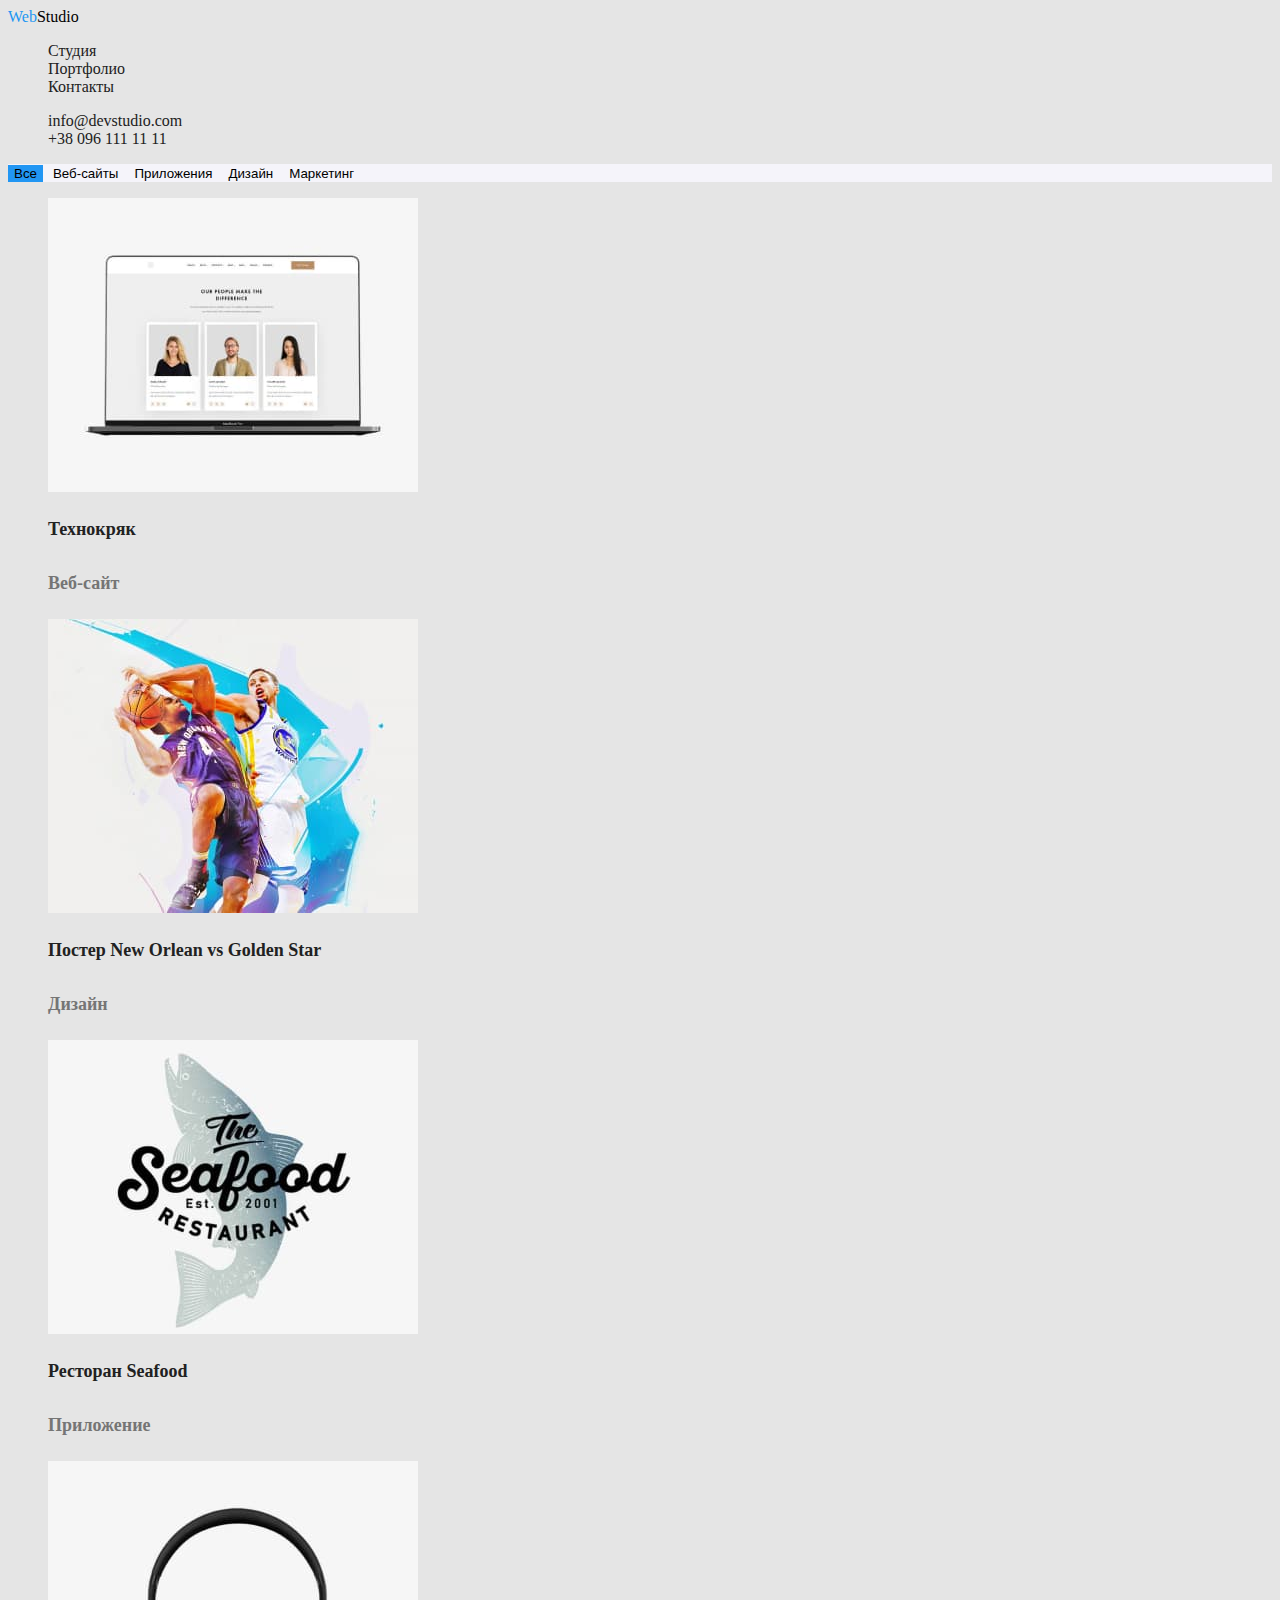
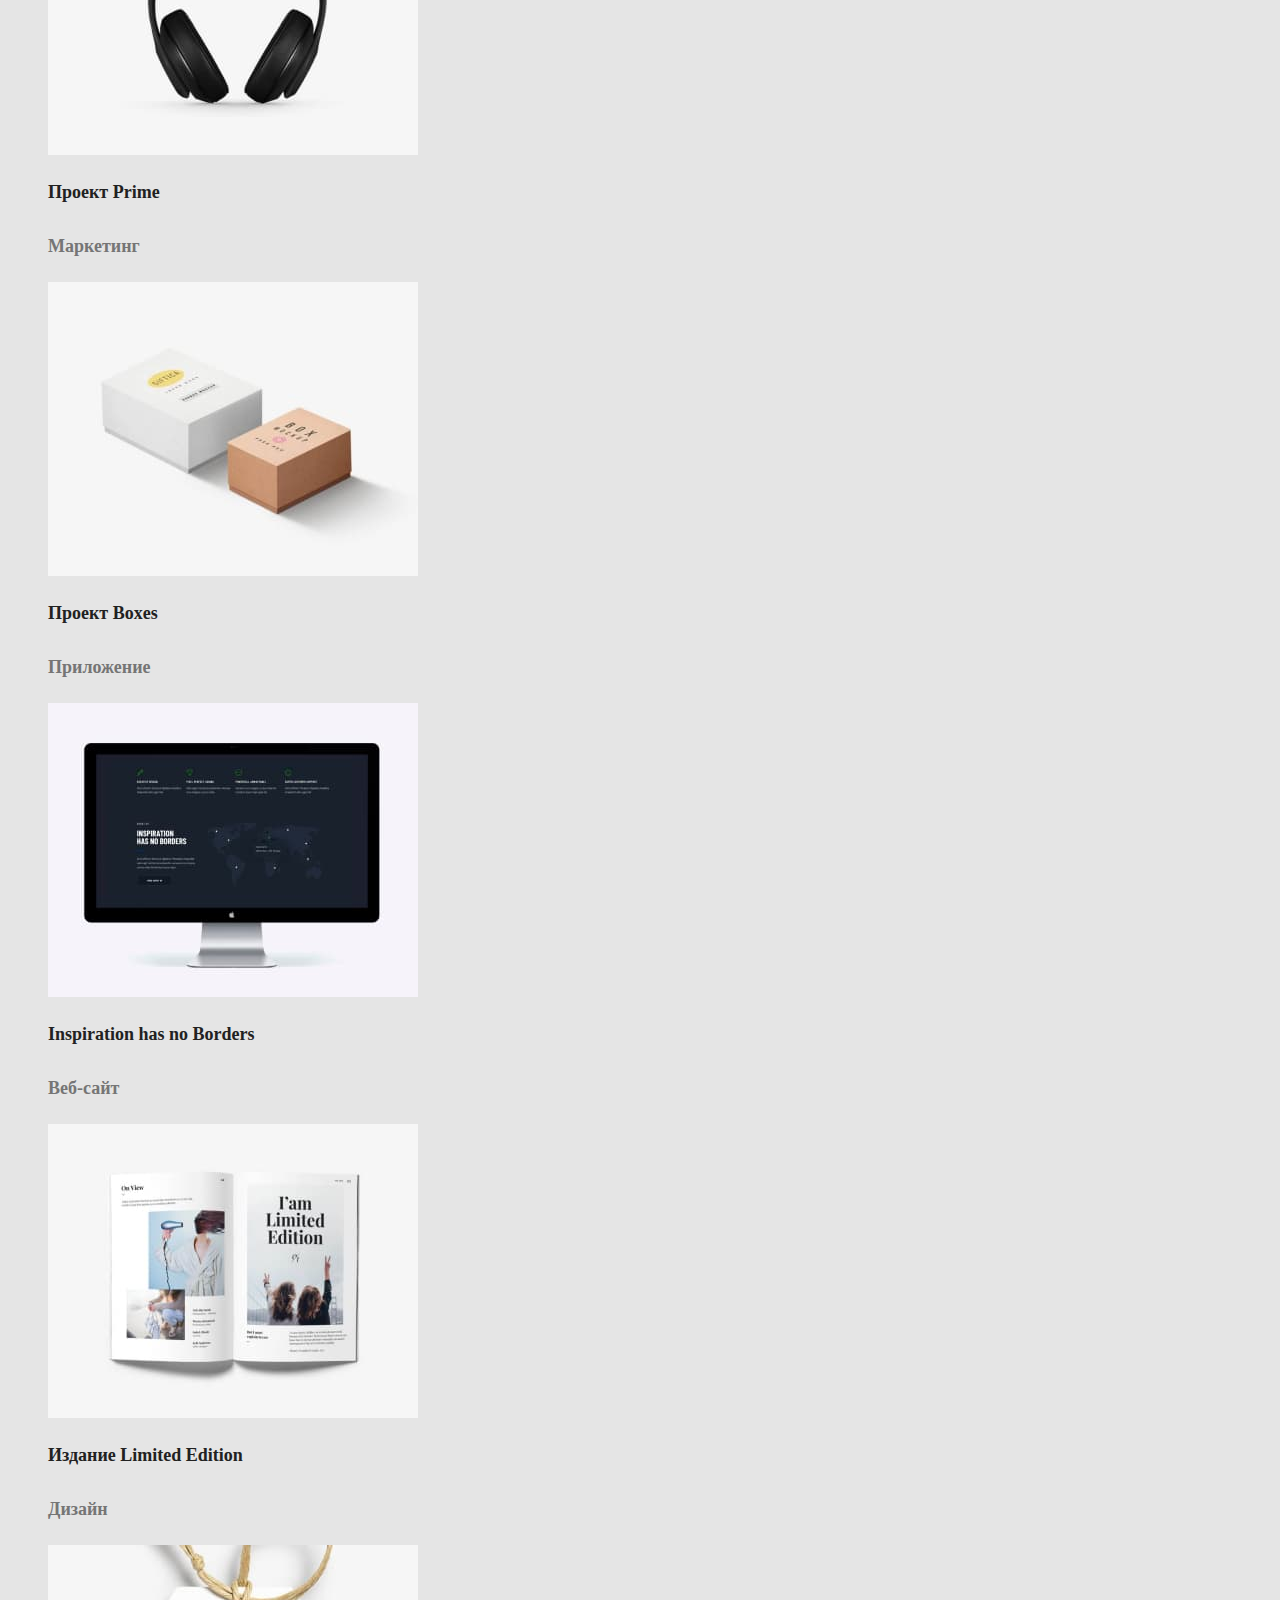
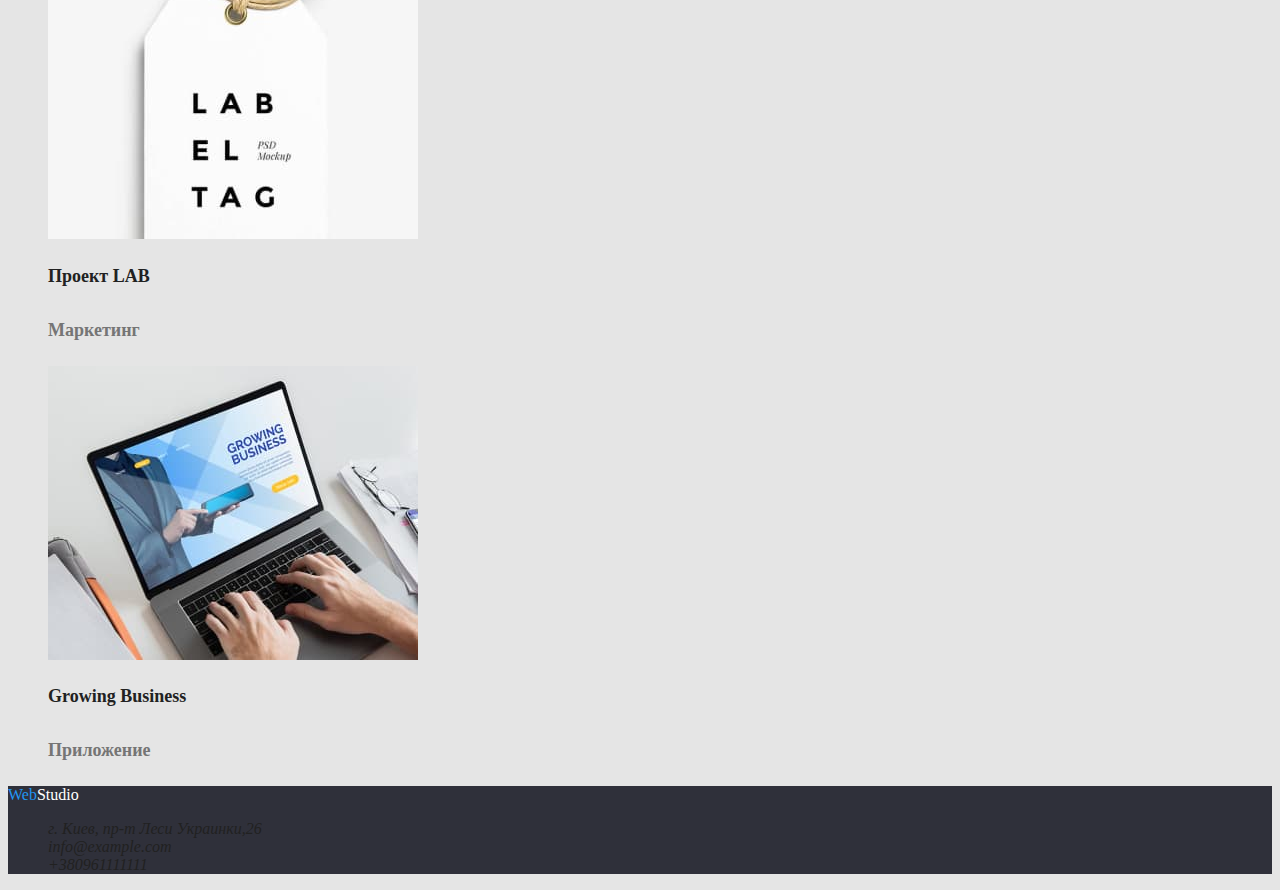
==== portfolio.html @ 809b7f87 "1" ====
<!DOCTYPE html>
<html lang="en">
  <head>
    <meta charset="UTF-8" />
    <meta http-equiv="X-UA-Compatible" content="IE=edge" />
    <meta name="viewport" content="width=device-width, initial-scale=1.0" />
    <title>WebStudio</title>
    <link rel="stylesheet" href="./css/styles.css" />
  </head>
  <body class="page">
    <header">
      <nav>
        <a href="index.html" class="logo link"><span class="web">Web</span>Studio</a>

        <ul class="site-nav list">
          <li><a href="index.html" class="header-link link">Студия</a></li>
          <li><a href="portfolio.html" class="header-link link">Портфолио</a></li>
          <li><a href="" class="header-link link">Контакты</a></li>
        </ul>
      </nav>

      <ul class="auth-nav list">
        <li><a href="mailto:info@devstudio.com" class="contact link">info@devstudio.com</a></li>
        <li><a href="tel:+380961111111" class="contact link">+38 096 111 11 11</a></li>
      </ul>
    </header>
    <main>
      <section class="button">
        <button type="button" class="button-one">Все</button>
        <button type="button" class="button">Веб-сайты</button>
        <button type="button" class="button">Приложения</button>
        <button type="button" class="button">Дизайн</button>
        <button type="button" class="button">Маркетинг</button>
      </section>
      <section>
        <ul>
          <li class="content list">
            <img src="./images/img1.jpg" alt="Технокряк" width="370" height="294" />
            <h2 class="content-title">Технокряк</h2>
            <p class="content-text">Веб-сайт</p>
          </li>
          <li class="content list">
            <img
              src="./images/img2.jpg"
              alt="Постер New Orlean vs Golden Star"
              width="370"
              height="294"
            />
            <h2 class="content-title">Постер New Orlean vs Golden Star</h2>
            <p class="content-text">Дизайн</p>
          </li>
          <li class="content list">
            <img src="./images/img3.jpg" alt="Ресторан Seafood" width="370" height="294" />
            <h2 class="content-title">Ресторан Seafood</h2>
            <p class="content-text">Приложение</p>
          </li>
          <li class="content list">
            <img src="./images/img4.jpg" alt="Проект Prime" width="370" height="294" />
            <h2 class="content-title">Проект Prime</h2>
            <p class="content-text">Маркетинг</p>
          </li>
          <li class="content list">
            <img src="./images/img5.jpg" alt="Проект Boxes" width="370" height="294" />
            <h2 class="content-title">Проект Boxes</h2>
            <p class="content-text">Приложение</p>
          </li>
          <li class="content list">
            <img
              src="./images/img6.jpg"
              alt="Inspiration has no Borders"
              width="370"
              height="294"
            />
            <h2 class="content-title">Inspiration has no Borders</h2>
            <p class="content-text">Веб-сайт</p>
          </li>
          <li class="content list">
            <img src="./images/img7.jpg" alt="Издание Limited Edition" width="370" height="294" />
            <h2 class="content-title">Издание Limited Edition</h2>
            <p class="content-text">Дизайн</p>
          </li>
          <li class="content list">
            <img src="./images/img8.jpg" alt="Проект LAB" width="370" height="294" />
            <h2 class="content-title">Проект LAB</h2>
            <p class="content-text">Маркетинг</p>
          </li>
          <li class="content list">
            <img src="./images/img9.jpg" alt="Growing Business" width="370" height="294" />
            <h2 class="content-title">Growing Business</h2>
            <p class="content-text">Приложение</p>
          </li>
        </ul>
      </section>
    </main>
    <footer class="footer-style">
      <a href="Index.html" class="footer-logo link"><span class="web">Web</span>Studio</a>
      <address>
        <ul class="footer list">
          <li>
            <a href="https://bit.ly/3pXMvUd" target="_blank" rel="noopener noreferrer"
              class="link">г. Киев, пр-т Леси Украинки,26</a
            >
          </li>
          <li><a href="mailto:info@devstudio.com" class="contact-foot link">info@example.com</a></li>
          <li><a href="tel:+380961111111" class="contact-foot link">+380961111111</a></li>
        </ul>
      </address>
    </footer>
  </body>
</html>
---- css/styles.css ----
:root {
    /* text colors */
--primary-color:#212121;
--secondary-color:#757575;
--accent-color:#2196F3;
--text-color:#FFFFFF;

/* bg-color */
--bg-cl:#2F303A;
} 

.page {
    background: #E5E5E5;
    color: var(--primary-color);

}

.link {
    text-decoration: none;
    color: currentColor;
}
.list {
    list-style: none;
}


.web {
    color: var(--accent-color);
    text-decoration: none;
}
.logo {
    color: #000;
}

.contact:hover, 
.contact:focus {
    color: var(--secondary-color)
}

.header-link {
    color: var(--primary-color);
}
.header-link:active {
    color: var(--accent-color)
}

.button:active {
    color:var(--text-color)

}
.button-one:active {
    color: var(--text-color);
}
.button-one {
    border: none;
    background-color: var(--accent-color);

}

.button {
    border: none;
    background: #F5F4FA;
}

/* section */
.content-title {

    font-family: 'Roboto';
    font-style: normal;
    font-weight: 700;
    font-size: 18px;
    line-height: 36px;
}
.content-text {
    font-family: 'Roboto';
    font-style: normal;
    font-weight: 700;
    font-size: 18px;
    line-height: 36px;
    color: var(--secondary-color);
}


.footer-style {
    background-color: var(--bg-cl);
}
.footer-logo {
    color: var(--text-color);
}

.contact-foot:hover,
.contact-foot:focus {
    color:var(--text-color)
}
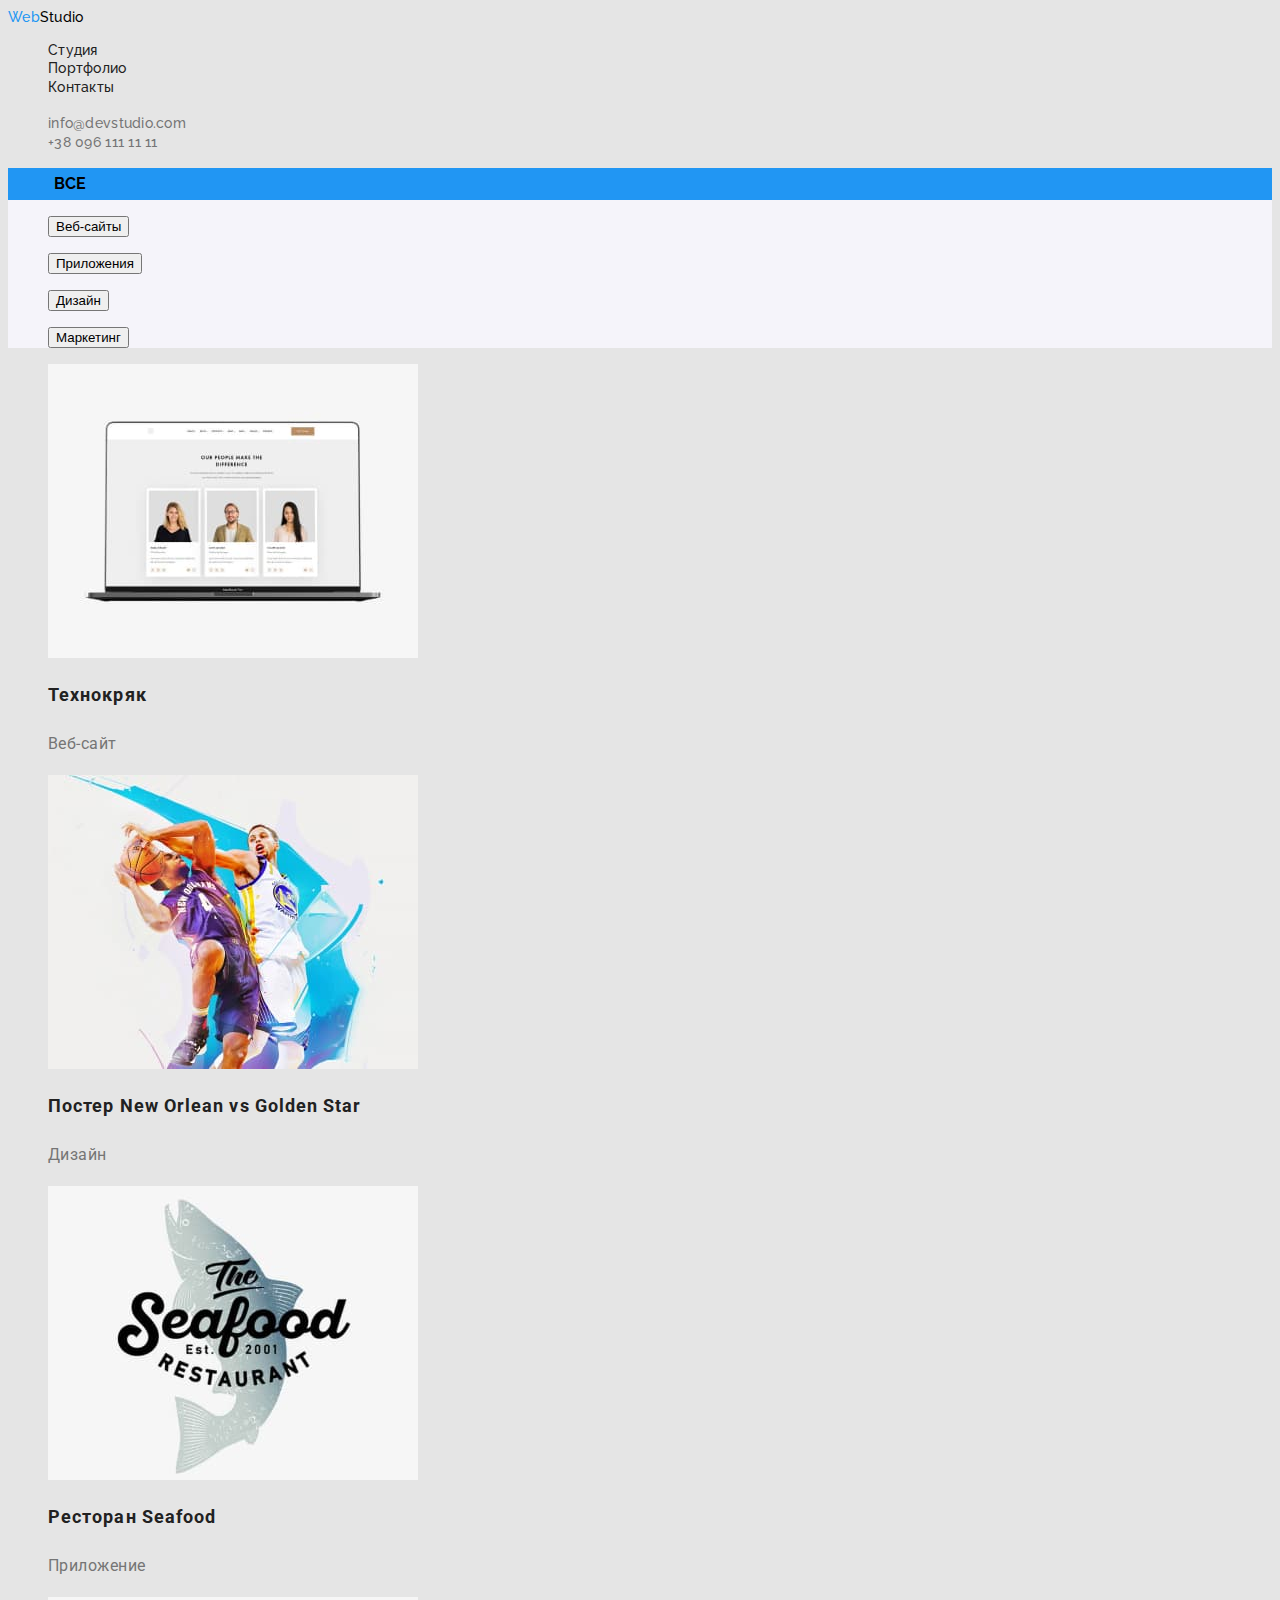
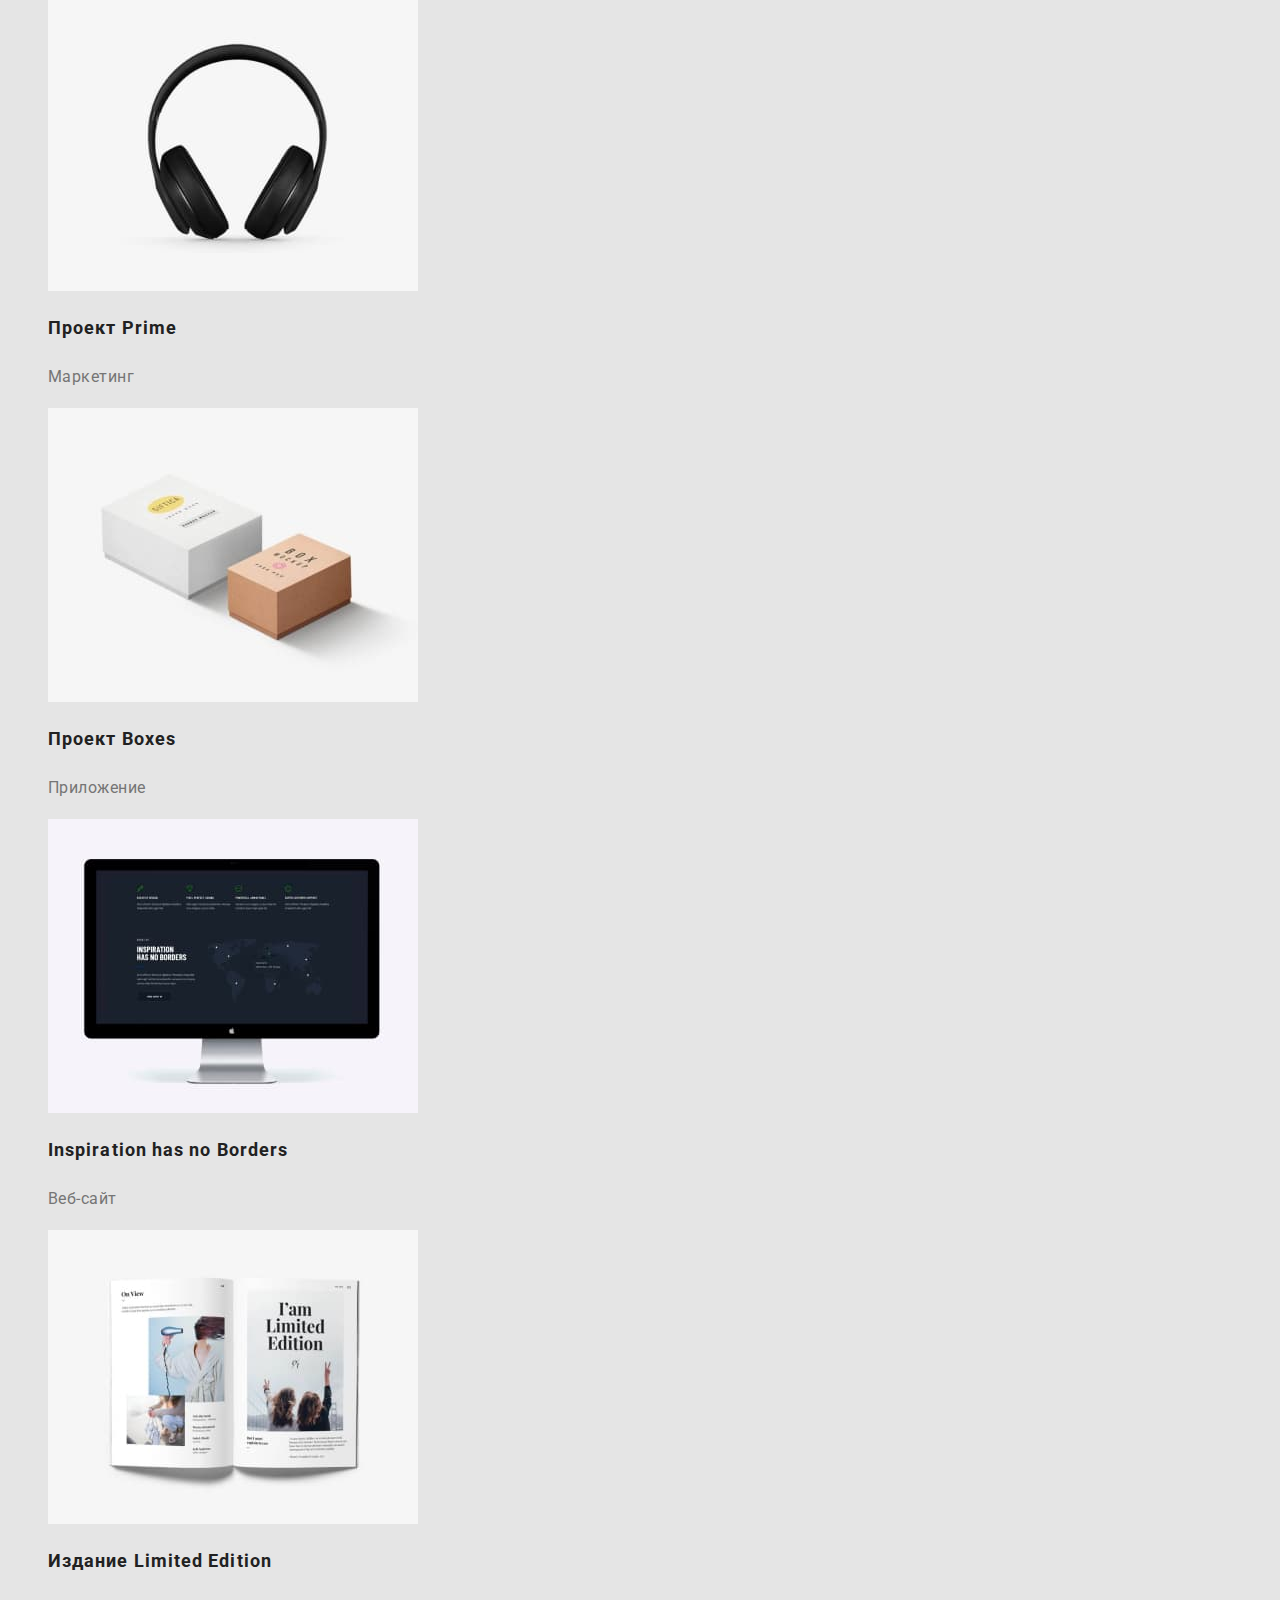
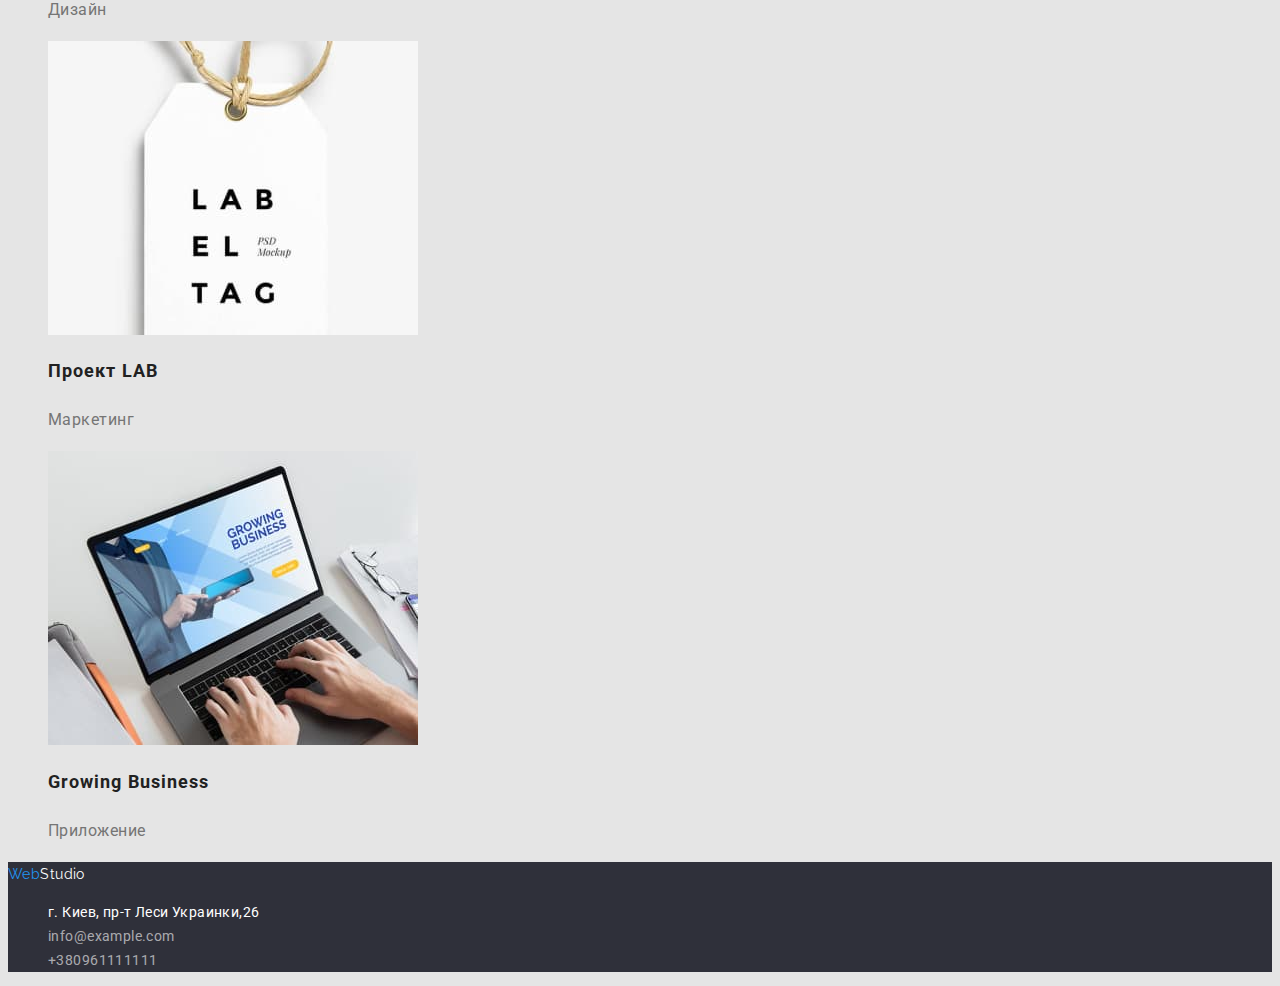
==== commit 3d20f54d: "1" ====
--- a/portfolio.html
+++ b/portfolio.html
@@ -5,16 +5,20 @@
     <meta http-equiv="X-UA-Compatible" content="IE=edge" />
     <meta name="viewport" content="width=device-width, initial-scale=1.0" />
     <title>WebStudio</title>
+    <link
+      href="https://fonts.googleapis.com/css2?family=Raleway:wght@700&family=Roboto:wght@400;500;700;900&display=swap"
+      rel="stylesheet"
+    />
     <link rel="stylesheet" href="./css/styles.css" />
   </head>
-  <body class="page">
-    <header">
-      <nav>
+  <body class="body">
+    <header>
+      <nav class="header-link">
         <a href="index.html" class="logo link"><span class="web">Web</span>Studio</a>
 
         <ul class="site-nav list">
           <li><a href="index.html" class="header-link link">Студия</a></li>
-          <li><a href="portfolio.html" class="header-link link">Портфолио</a></li>
+          <li><a href="portfolio.html" class="header-link-current link">Портфолио</a></li>
           <li><a href="" class="header-link link">Контакты</a></li>
         </ul>
       </nav>
@@ -26,11 +30,31 @@
     </header>
     <main>
       <section class="button">
-        <button type="button" class="button-one">Все</button>
-        <button type="button" class="button">Веб-сайты</button>
-        <button type="button" class="button">Приложения</button>
-        <button type="button" class="button">Дизайн</button>
-        <button type="button" class="button">Маркетинг</button>
+        <ul class="button-one list">
+          <li>
+            <button type="button" class="btn">Все</button>
+          </li>
+        </ul>
+        <ul class="button list">
+          <li>
+            <button type="button">Веб-сайты</button>
+          </li>
+        </ul>
+        <ul class="button list">
+          <li>
+            <button type="button">Приложения</button>
+          </li>
+        </ul>
+        <ul class="button list">
+          <li>
+            <button type="button">Дизайн</button>
+          </li>
+        </ul>
+        <ul class="button list">
+          <li>
+            <button type="button">Маркетинг</button>
+          </li>
+        </ul>
       </section>
       <section>
         <ul>
@@ -92,17 +116,23 @@
         </ul>
       </section>
     </main>
-    <footer class="footer-style">
+    <footer class="foot-grey-style">
       <a href="Index.html" class="footer-logo link"><span class="web">Web</span>Studio</a>
       <address>
         <ul class="footer list">
           <li>
-            <a href="https://bit.ly/3pXMvUd" target="_blank" rel="noopener noreferrer"
-              class="link">г. Киев, пр-т Леси Украинки,26</a
+            <a
+              class="footer-adress link"
+              href="https://bit.ly/3pXMvUd"
+              target="_blank"
+              rel="noopener noreferrer"
+              >г. Киев, пр-т Леси Украинки,26</a
             >
           </li>
-          <li><a href="mailto:info@devstudio.com" class="contact-foot link">info@example.com</a></li>
-          <li><a href="tel:+380961111111" class="contact-foot link">+380961111111</a></li>
+          <li>
+            <a class="contact-foot link" href="mailto:info@devstudio.com">info@example.com</a>
+          </li>
+          <li><a class="contact-foot link" href="tel:+380961111111">+380961111111</a></li>
         </ul>
       </address>
     </footer>
--- a/css/styles.css
+++ b/css/styles.css
@@ -1,17 +1,22 @@
 :root {
+    /* fonts */
+--main-font: "Raleway", sans-serif;
+--secondary-font: "Roboto", sans-serif;
+
     /* text colors */
 --primary-color:#212121;
 --secondary-color:#757575;
 --accent-color:#2196F3;
 --text-color:#FFFFFF;
 
-/* bg-color */
+    /* bg-color */
 --bg-cl:#2F303A;
 } 
 
-.page {
-    background: #E5E5E5;
-    color: var(--primary-color);
+.body {
+    font-family: var(--main-font); 
+    background:#E5E5E5;
+    color:var(--primary-color);
 
 }
 
@@ -23,6 +28,32 @@
     list-style: none;
 }
 
+.header-link {
+    font-style: normal;
+    font-weight: 500;
+    font-size: 14px;
+    line-height: calc(16 / 12);
+    letter-spacing: 0.02em;
+    color: var(--primary-color);
+
+}
+
+.header-link-current:hover,
+.header-link-current:focus,
+.contact-current:hover, 
+.contact-current:focus {
+    color: var(--accent-color);
+
+}
+
+.contact,
+.contact-current {
+    font-weight: 500;
+    font-size: 14px;
+    line-height: calc(16 / 12);
+    letter-spacing: 0.02em;
+    color: var(--secondary-color);
+}
 
 .web {
     color: var(--accent-color);
@@ -32,21 +63,79 @@
     color: #000;
 }
 
-.contact:hover, 
-.contact:focus {
-    color: var(--secondary-color)
-}
-
 .header-link {
     color: var(--primary-color);
 }
+
 .header-link:active {
-    color: var(--accent-color)
+    color: var(--accent-color);
+}
+
+/* section */
+.grey-style{
+    font-weight: 900;
+    font-size: 44px;
+    line-height: 60px;
+    text-align: center;
+    letter-spacing: 0.06em;
+    text-transform: uppercase;
+    color: var(--text-color);
+}
+
+.btn {
+    font-family: inherit;
+    font-weight: 700;
+    font-size: 16px;
+    line-height: 30px;
+    text-transform: uppercase;
+    background-color: var(--accent-color);
+    border: none;
+}
+
+.content-tl { 
+    font-weight: 700;
+    font-size: 14px;
+    line-height: 16px;
+    letter-spacing: 0.03em;
+    text-transform: uppercase;
+    color: var(--primary-color);
+}
+
+.content-tx {
+    font-family: 'Roboto';
+    font-style: normal;
+    font-weight: 400;
+    font-size: 14px;
+    line-height: 24px;
+    letter-spacing: 0.03em;
+    color: var(--secondary-color);
+
+}
+.content-tl-second {
+    font-family: 'Roboto';
+    font-style: normal;
+    font-weight: 700;
+    font-size: 36px;
+    line-height: 42px;
+    text-align: center;
+    letter-spacing: 0.03em;
+    color: var(--primary-color);
+}
+
+.btn:hover,
+.btn:focus {
+    background-color: var(--accent-color);
+    color: var(--text-color);
 }
 
 .button:active {
-    color:var(--text-color)
-
+    color:var(--text-color);
+    font-weight: 500;
+    font-size: 16px;
+    line-height: 26px;
+    text-align: center;
+    letter-spacing: 0.03em;
+    color: var(--primary-color);
 }
 .button-one:active {
     color: var(--text-color);
@@ -54,7 +143,6 @@
 .button-one {
     border: none;
     background-color: var(--accent-color);
-
 }
 
 .button {
@@ -64,31 +152,81 @@
 
 /* section */
 .content-title {
-
     font-family: 'Roboto';
     font-style: normal;
     font-weight: 700;
     font-size: 18px;
     line-height: 36px;
+    letter-spacing: 0.06em;
+    color: var(--primary-color);
 }
 .content-text {
     font-family: 'Roboto';
     font-style: normal;
-    font-weight: 700;
-    font-size: 18px;
-    line-height: 36px;
-    color: var(--secondary-color);
-}
-
-
-.footer-style {
+    font-weight: 400;
+    font-size: 16px;
+    line-height: 30px;
+    letter-spacing: 0.03em;
+    color: var(--secondary-color);
+   
+}
+.content-tl-thre {
+    font-family: 'Roboto';
+    font-style: normal;
+    font-weight: 500;
+    font-size: 16px;
+    line-height: 19px;
+    text-align: center;
+    letter-spacing: 0.03em;
+    color: var(--primary-color);
+}
+.content-tx-thre {
+    font-weight: 400;
+    font-size: 16px;
+    line-height: 19px;
+    text-align: center;
+    letter-spacing: 0.03em;
+    color: var(--secondary-color);
+}
+
+.grey-style {
     background-color: var(--bg-cl);
 }
+
+/* footer */
 .footer-logo {
     color: var(--text-color);
+}
+
+.footer-adress {
+    font-family: 'Roboto';
+    font-style: normal;
+    font-weight: 400;
+    font-size: 14px;
+    line-height: 24px;
+    letter-spacing: 0.03em;
+    color:var(--text-color);
+}
+.foot-grey-style {
+    font-style: normal;
+    background-color: var(--bg-cl);
+    font-weight: 400;
+    font-size: 14px;
+    line-height: 24px;
+    letter-spacing: 0.03em;
+    color: var(--text-color)
 }
 
 .contact-foot:hover,
 .contact-foot:focus {
-    color:var(--text-color)
-}+    color:var(--text-color);
+}
+.contact-foot {
+    font-family: 'Roboto';
+    font-style: normal;
+    font-weight: 400;
+    font-size: 14px;
+    line-height: 24px;
+    letter-spacing: 0.03em;
+    color: rgba(255, 255, 255, 0.6);
+}
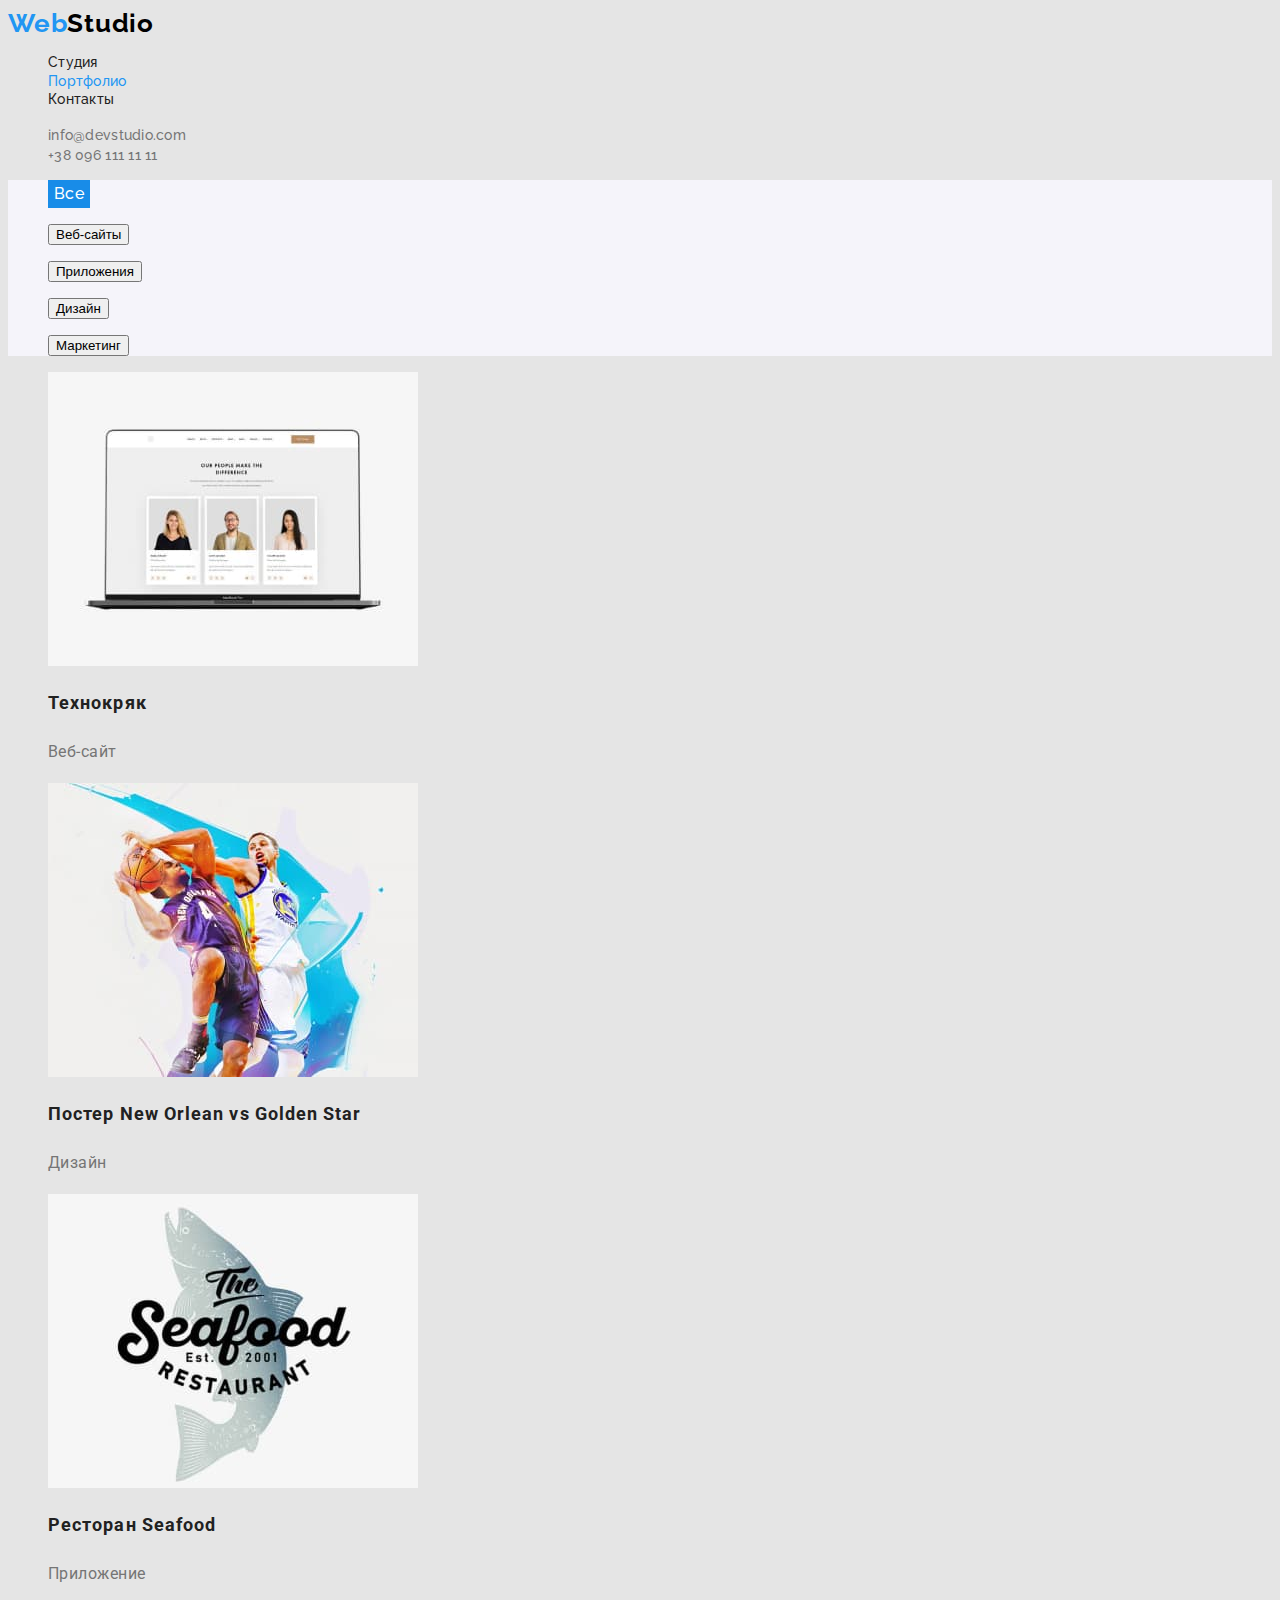
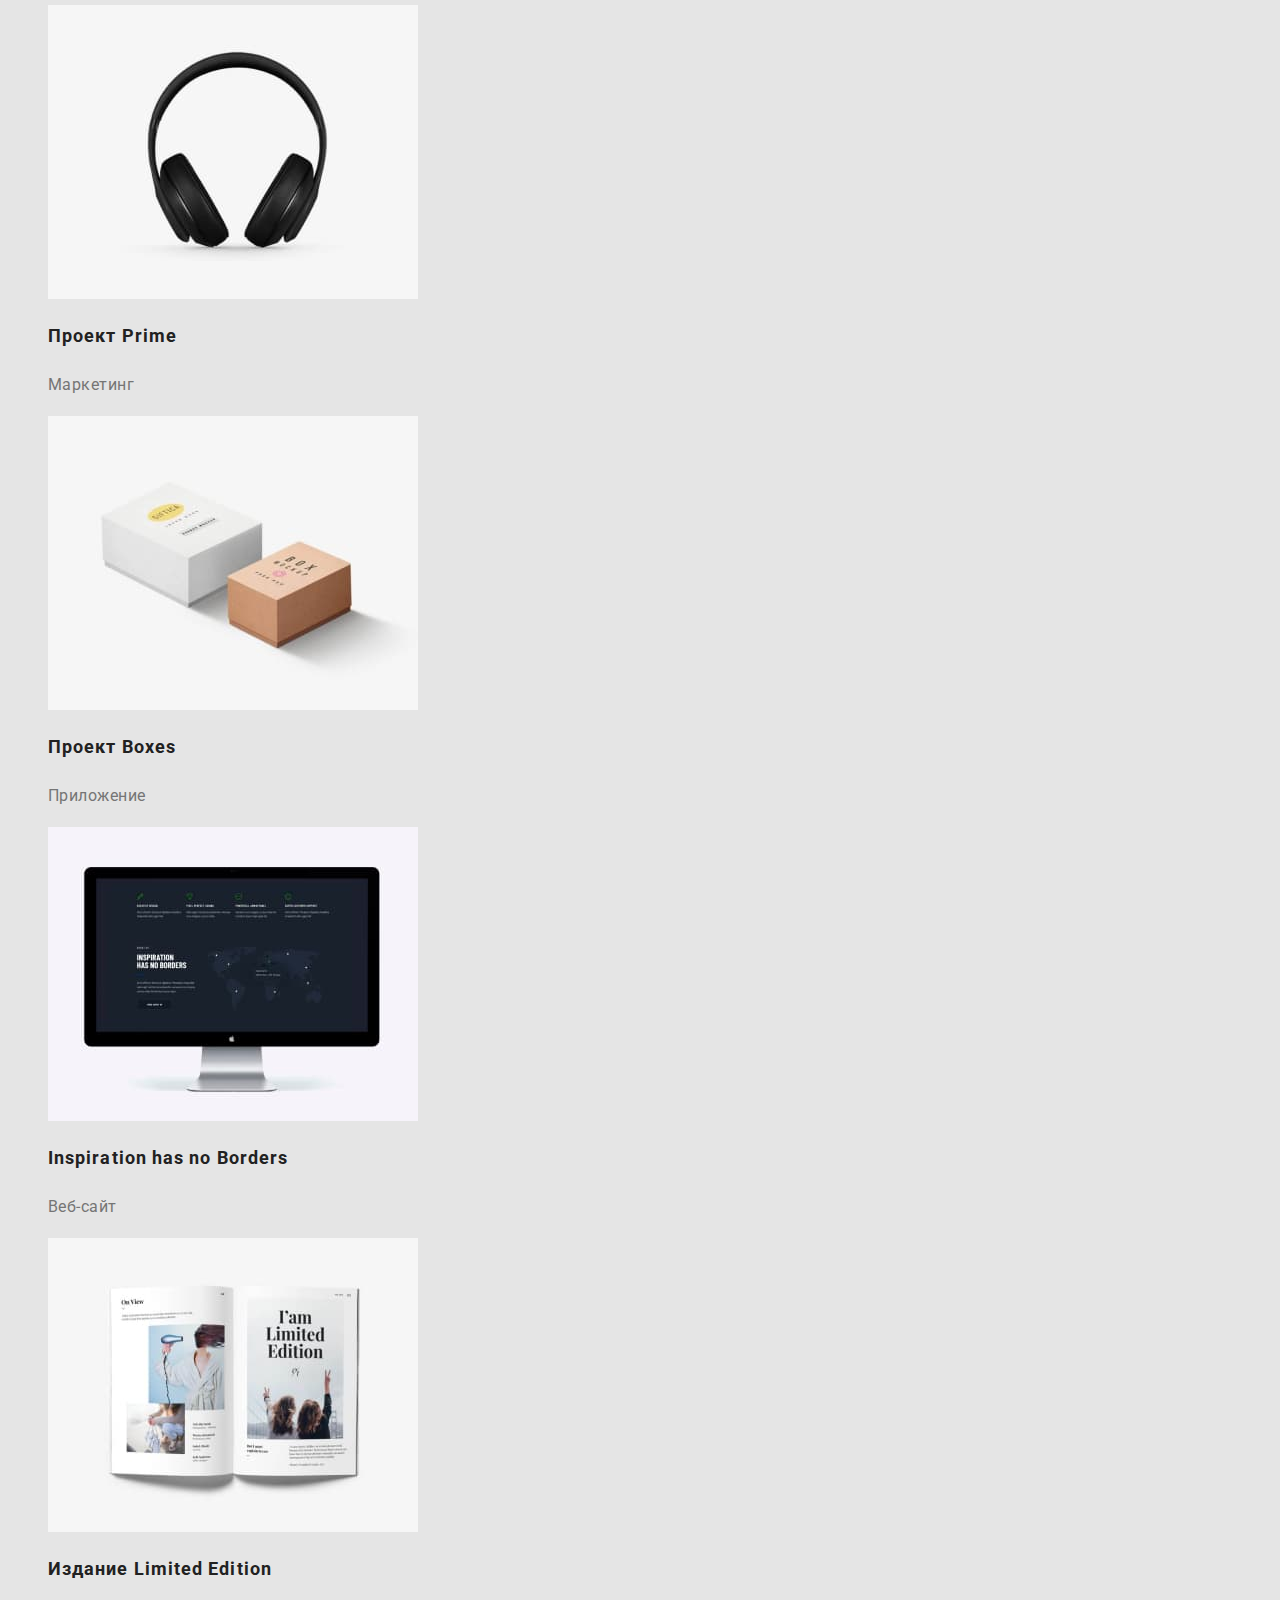
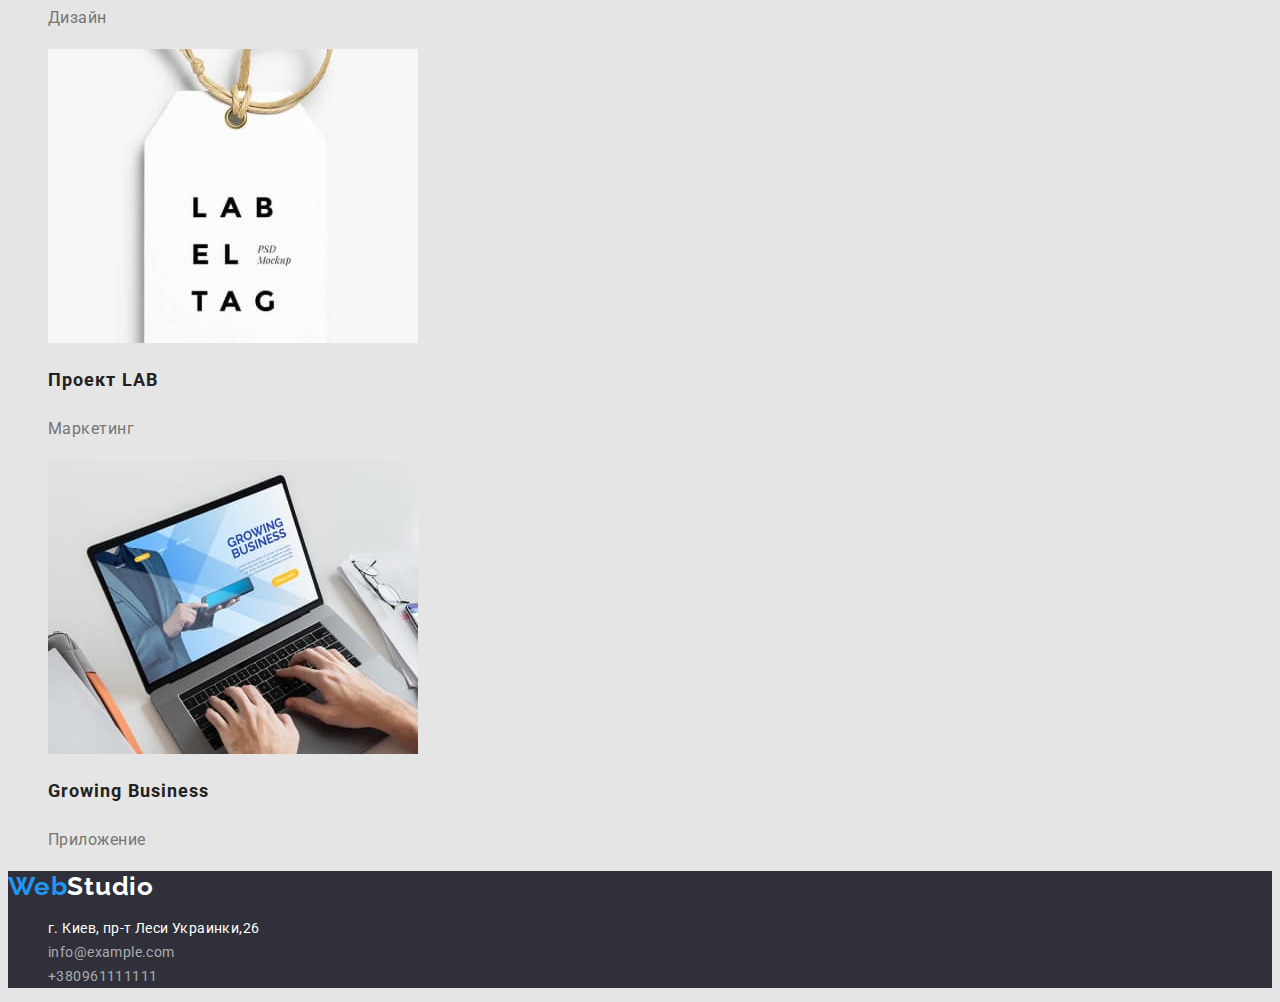
==== commit 265369d6: "+" ====
--- a/portfolio.html
+++ b/portfolio.html
@@ -32,7 +32,7 @@
       <section class="button">
         <ul class="button-one list">
           <li>
-            <button type="button" class="btn">Все</button>
+            <button type="button" class="btn-small">Все</button>
           </li>
         </ul>
         <ul class="button list">
@@ -59,59 +59,77 @@
       <section>
         <ul>
           <li class="content list">
-            <img src="./images/img1.jpg" alt="Технокряк" width="370" height="294" />
-            <h2 class="content-title">Технокряк</h2>
-            <p class="content-text">Веб-сайт</p>
+            <a href class="link">
+              <img src="./images/img1.jpg" alt="Технокряк" width="370" height="294" />
+              <h2 class="content-title">Технокряк</h2>
+              <p class="content-text">Веб-сайт</p>
+            </a>
           </li>
           <li class="content list">
-            <img
-              src="./images/img2.jpg"
-              alt="Постер New Orlean vs Golden Star"
-              width="370"
-              height="294"
-            />
-            <h2 class="content-title">Постер New Orlean vs Golden Star</h2>
-            <p class="content-text">Дизайн</p>
+            <a href class="link">
+              <img
+                src="./images/img2.jpg"
+                alt="Постер New Orlean vs Golden Star"
+                width="370"
+                height="294"
+              />
+              <h2 class="content-title">Постер New Orlean vs Golden Star</h2>
+              <p class="content-text">Дизайн</p>
+            </a>
           </li>
           <li class="content list">
-            <img src="./images/img3.jpg" alt="Ресторан Seafood" width="370" height="294" />
-            <h2 class="content-title">Ресторан Seafood</h2>
-            <p class="content-text">Приложение</p>
+            <a href class="link">
+              <img src="./images/img3.jpg" alt="Ресторан Seafood" width="370" height="294" />
+              <h2 class="content-title">Ресторан Seafood</h2>
+              <p class="content-text">Приложение</p>
+            </a>
           </li>
           <li class="content list">
-            <img src="./images/img4.jpg" alt="Проект Prime" width="370" height="294" />
-            <h2 class="content-title">Проект Prime</h2>
-            <p class="content-text">Маркетинг</p>
+            <a href class="link" href class="link">
+              <img src="./images/img4.jpg" alt="Проект Prime" width="370" height="294" />
+              <h2 class="content-title">Проект Prime</h2>
+              <p class="content-text">Маркетинг</p>
+            </a>
           </li>
           <li class="content list">
-            <img src="./images/img5.jpg" alt="Проект Boxes" width="370" height="294" />
-            <h2 class="content-title">Проект Boxes</h2>
-            <p class="content-text">Приложение</p>
+            <a href class="link">
+              <img src="./images/img5.jpg" alt="Проект Boxes" width="370" height="294" />
+              <h2 class="content-title">Проект Boxes</h2>
+              <p class="content-text">Приложение</p>
+            </a>
           </li>
           <li class="content list">
-            <img
-              src="./images/img6.jpg"
-              alt="Inspiration has no Borders"
-              width="370"
-              height="294"
-            />
-            <h2 class="content-title">Inspiration has no Borders</h2>
-            <p class="content-text">Веб-сайт</p>
+            <a href class="link">
+              <img
+                src="./images/img6.jpg"
+                alt="Inspiration has no Borders"
+                width="370"
+                height="294"
+              />
+              <h2 class="content-title">Inspiration has no Borders</h2>
+              <p class="content-text">Веб-сайт</p>
+            </a>
           </li>
           <li class="content list">
-            <img src="./images/img7.jpg" alt="Издание Limited Edition" width="370" height="294" />
-            <h2 class="content-title">Издание Limited Edition</h2>
-            <p class="content-text">Дизайн</p>
+            <a href class="link">
+              <img src="./images/img7.jpg" alt="Издание Limited Edition" width="370" height="294" />
+              <h2 class="content-title">Издание Limited Edition</h2>
+              <p class="content-text">Дизайн</p>
+            </a>
           </li>
           <li class="content list">
-            <img src="./images/img8.jpg" alt="Проект LAB" width="370" height="294" />
-            <h2 class="content-title">Проект LAB</h2>
-            <p class="content-text">Маркетинг</p>
+            <a href class="link">
+              <img src="./images/img8.jpg" alt="Проект LAB" width="370" height="294" />
+              <h2 class="content-title">Проект LAB</h2>
+              <p class="content-text">Маркетинг</p>
+            </a>
           </li>
           <li class="content list">
-            <img src="./images/img9.jpg" alt="Growing Business" width="370" height="294" />
-            <h2 class="content-title">Growing Business</h2>
-            <p class="content-text">Приложение</p>
+            <a href class="link">
+              <img src="./images/img9.jpg" alt="Growing Business" width="370" height="294" />
+              <h2 class="content-title">Growing Business</h2>
+              <p class="content-text">Приложение</p>
+            </a>
           </li>
         </ul>
       </section>
--- a/css/styles.css
+++ b/css/styles.css
@@ -1,232 +1,270 @@
 :root {
-    /* fonts */
---main-font: "Raleway", sans-serif;
---secondary-font: "Roboto", sans-serif;
-
-    /* text colors */
---primary-color:#212121;
---secondary-color:#757575;
---accent-color:#2196F3;
---text-color:#FFFFFF;
-
-    /* bg-color */
---bg-cl:#2F303A;
-} 
+  /* fonts */
+  --main-font: 'Raleway', sans-serif;
+  --secondary-font: 'Roboto', sans-serif;
+
+  /* text colors */
+  --primary-color: #212121;
+  --secondary-color: #757575;
+  --accent-color: #2196f3;
+  --text-color: #ffffff;
+
+  /* bg-color */
+  --bg-cl: #2f303a;
+}
 
 .body {
-    font-family: var(--main-font); 
-    background:#E5E5E5;
-    color:var(--primary-color);
-
+  font-family: var(--main-font);
+  background: #e5e5e5;
+  color: var(--primary-color);
 }
 
 .link {
-    text-decoration: none;
-    color: currentColor;
+  text-decoration: none;
+  color: currentColor;
 }
 .list {
-    list-style: none;
+  list-style: none;
 }
 
 .header-link {
-    font-style: normal;
-    font-weight: 500;
-    font-size: 14px;
-    line-height: calc(16 / 12);
-    letter-spacing: 0.02em;
-    color: var(--primary-color);
-
+  font-style: normal;
+  font-weight: 500;
+  font-size: 14px;
+  line-height: calc(16 / 12);
+  letter-spacing: 0.02em;
+  color: var(--primary-color);
 }
 
 .header-link-current:hover,
 .header-link-current:focus,
-.contact-current:hover, 
-.contact-current:focus {
-    color: var(--accent-color);
-
+.header-link:hover,
+.header-link:focus,
+.contact-current:hover,
+.contact-current:focus,
+.contact:hover,
+.contact:focus {
+  color: var(--accent-color);
+}
+
+.header-link-current,
+.header-link-current {
+  font-style: normal;
+  font-weight: 500;
+  font-size: 14px;
+  line-height: 16px;
+  letter-spacing: 0.02em;
+  color: var(--accent-color);
 }
 
 .contact,
 .contact-current {
-    font-weight: 500;
-    font-size: 14px;
-    line-height: calc(16 / 12);
-    letter-spacing: 0.02em;
-    color: var(--secondary-color);
+  font-weight: 500;
+  font-size: 14px;
+  line-height: calc(16 / 12);
+  letter-spacing: 0.02em;
+  color: var(--secondary-color);
 }
 
 .web {
-    color: var(--accent-color);
-    text-decoration: none;
+  color: var(--accent-color);
+  text-decoration: none;
 }
 .logo {
-    color: #000;
+  color: #000;
+  font-family: 'Raleway';
+  font-style: normal;
+  font-weight: 700;
+  font-size: 26px;
+  line-height: 31px;
+  letter-spacing: 0.03em;
 }
 
 .header-link {
-    color: var(--primary-color);
+  color: var(--primary-color);
 }
 
 .header-link:active {
-    color: var(--accent-color);
+  color: var(--accent-color);
 }
 
 /* section */
-.grey-style{
-    font-weight: 900;
-    font-size: 44px;
-    line-height: 60px;
-    text-align: center;
-    letter-spacing: 0.06em;
-    text-transform: uppercase;
-    color: var(--text-color);
-}
-
-.btn {
-    font-family: inherit;
-    font-weight: 700;
-    font-size: 16px;
-    line-height: 30px;
-    text-transform: uppercase;
-    background-color: var(--accent-color);
-    border: none;
-}
-
-.content-tl { 
-    font-weight: 700;
-    font-size: 14px;
-    line-height: 16px;
-    letter-spacing: 0.03em;
-    text-transform: uppercase;
-    color: var(--primary-color);
-}
-
-.content-tx {
-    font-family: 'Roboto';
-    font-style: normal;
-    font-weight: 400;
-    font-size: 14px;
-    line-height: 24px;
-    letter-spacing: 0.03em;
-    color: var(--secondary-color);
-
-}
-.content-tl-second {
-    font-family: 'Roboto';
-    font-style: normal;
-    font-weight: 700;
-    font-size: 36px;
-    line-height: 42px;
-    text-align: center;
-    letter-spacing: 0.03em;
-    color: var(--primary-color);
-}
-
+.grey-style {
+  font-weight: 900;
+  font-size: 44px;
+  line-height: 60px;
+  text-align: center;
+  letter-spacing: 0.06em;
+  text-transform: uppercase;
+  color: var(--text-color);
+}
 .btn:hover,
 .btn:focus {
-    background-color: var(--accent-color);
-    color: var(--text-color);
+  background-color: var(--accent-color);
+  color: var(--text-color);
+}
+.btn:active {
+  background-color: #188ce8;
+}
+.btn {
+  font-family: inherit;
+  font-style: normal;
+  font-weight: 700;
+  font-size: 16px;
+  line-height: 30px;
+  background-color: #188ce8;
+  color: var(--text-color);
+  border: none;
+}
+
+.content-tl {
+  font-weight: 700;
+  font-size: 14px;
+  line-height: 16px;
+  letter-spacing: 0.03em;
+  text-transform: uppercase;
+  color: var(--primary-color);
+}
+
+.content-tx {
+  font-family: 'Roboto';
+  font-style: normal;
+  font-weight: 400;
+  font-size: 14px;
+  line-height: 24px;
+  letter-spacing: 0.03em;
+  color: var(--secondary-color);
+}
+.content-tl-second {
+  font-family: 'Roboto';
+  font-style: normal;
+  font-weight: 700;
+  font-size: 36px;
+  line-height: 42px;
+  text-align: center;
+  letter-spacing: 0.03em;
+  color: var(--primary-color);
 }
 
 .button:active {
-    color:var(--text-color);
-    font-weight: 500;
-    font-size: 16px;
-    line-height: 26px;
-    text-align: center;
-    letter-spacing: 0.03em;
-    color: var(--primary-color);
+  color: var(--text-color);
+  font-weight: 500;
+  font-size: 16px;
+  line-height: 26px;
+  text-align: center;
+  letter-spacing: 0.03em;
 }
 .button-one:active {
-    color: var(--text-color);
-}
-.button-one {
-    border: none;
-    background-color: var(--accent-color);
+  color: var(--text-color);
 }
 
 .button {
-    border: none;
-    background: #F5F4FA;
+  border: none;
+  background: #f5f4fa;
 }
 
 /* section */
+.btn-small:hover,
+.btn-small:focus {
+  background-color: var(--accent-color);
+  color: var(--text-color);
+}
+.btn-small {
+  font-family: inherit;
+  font-style: normal;
+  font-weight: 500;
+  font-size: 16px;
+  line-height: 26px;
+  background-color: #188ce8;
+  color: var(--text-color);
+  border: none;
+  text-align: center;
+  letter-spacing: 0.03em;
+
+  color: #ffffff;
+}
+
 .content-title {
-    font-family: 'Roboto';
-    font-style: normal;
-    font-weight: 700;
-    font-size: 18px;
-    line-height: 36px;
-    letter-spacing: 0.06em;
-    color: var(--primary-color);
+  font-family: 'Roboto';
+  font-style: normal;
+  font-weight: 700;
+  font-size: 18px;
+  line-height: 36px;
+  letter-spacing: 0.06em;
+  color: var(--primary-color);
 }
 .content-text {
-    font-family: 'Roboto';
-    font-style: normal;
-    font-weight: 400;
-    font-size: 16px;
-    line-height: 30px;
-    letter-spacing: 0.03em;
-    color: var(--secondary-color);
-   
+  font-family: 'Roboto';
+  font-style: normal;
+  font-weight: 400;
+  font-size: 16px;
+  line-height: 30px;
+  letter-spacing: 0.03em;
+  color: var(--secondary-color);
 }
 .content-tl-thre {
-    font-family: 'Roboto';
-    font-style: normal;
-    font-weight: 500;
-    font-size: 16px;
-    line-height: 19px;
-    text-align: center;
-    letter-spacing: 0.03em;
-    color: var(--primary-color);
+  font-family: 'Roboto';
+  font-style: normal;
+  font-weight: 500;
+  font-size: 16px;
+  line-height: 19px;
+  text-align: center;
+  letter-spacing: 0.03em;
+  color: var(--primary-color);
 }
 .content-tx-thre {
-    font-weight: 400;
-    font-size: 16px;
-    line-height: 19px;
-    text-align: center;
-    letter-spacing: 0.03em;
-    color: var(--secondary-color);
+  font-weight: 400;
+  font-size: 16px;
+  line-height: 19px;
+  text-align: center;
+  letter-spacing: 0.03em;
+  color: var(--secondary-color);
 }
 
 .grey-style {
-    background-color: var(--bg-cl);
+  background-color: var(--bg-cl);
 }
 
 /* footer */
 .footer-logo {
-    color: var(--text-color);
+  color: var(--text-color);
+  font-family: 'Raleway';
+  font-style: normal;
+  font-weight: 700;
+  font-size: 26px;
+  line-height: 31px;
+  letter-spacing: 0.03em;
 }
 
 .footer-adress {
-    font-family: 'Roboto';
-    font-style: normal;
-    font-weight: 400;
-    font-size: 14px;
-    line-height: 24px;
-    letter-spacing: 0.03em;
-    color:var(--text-color);
+  font-family: 'Roboto';
+  font-style: normal;
+  font-weight: 400;
+  font-size: 14px;
+  line-height: 24px;
+  letter-spacing: 0.03em;
+  color: var(--text-color);
 }
 .foot-grey-style {
-    font-style: normal;
-    background-color: var(--bg-cl);
-    font-weight: 400;
-    font-size: 14px;
-    line-height: 24px;
-    letter-spacing: 0.03em;
-    color: var(--text-color)
+  font-style: normal;
+  background-color: var(--bg-cl);
+  font-weight: 400;
+  font-size: 14px;
+  line-height: 24px;
+  letter-spacing: 0.03em;
+  color: var(--text-color);
 }
 
 .contact-foot:hover,
 .contact-foot:focus {
-    color:var(--text-color);
+  color: var(--text-color);
 }
 .contact-foot {
-    font-family: 'Roboto';
-    font-style: normal;
-    font-weight: 400;
-    font-size: 14px;
-    line-height: 24px;
-    letter-spacing: 0.03em;
-    color: rgba(255, 255, 255, 0.6);
-}
+  font-family: 'Roboto';
+  font-style: normal;
+  font-weight: 400;
+  font-size: 14px;
+  line-height: 24px;
+  letter-spacing: 0.03em;
+  color: rgba(255, 255, 255, 0.6);
+}
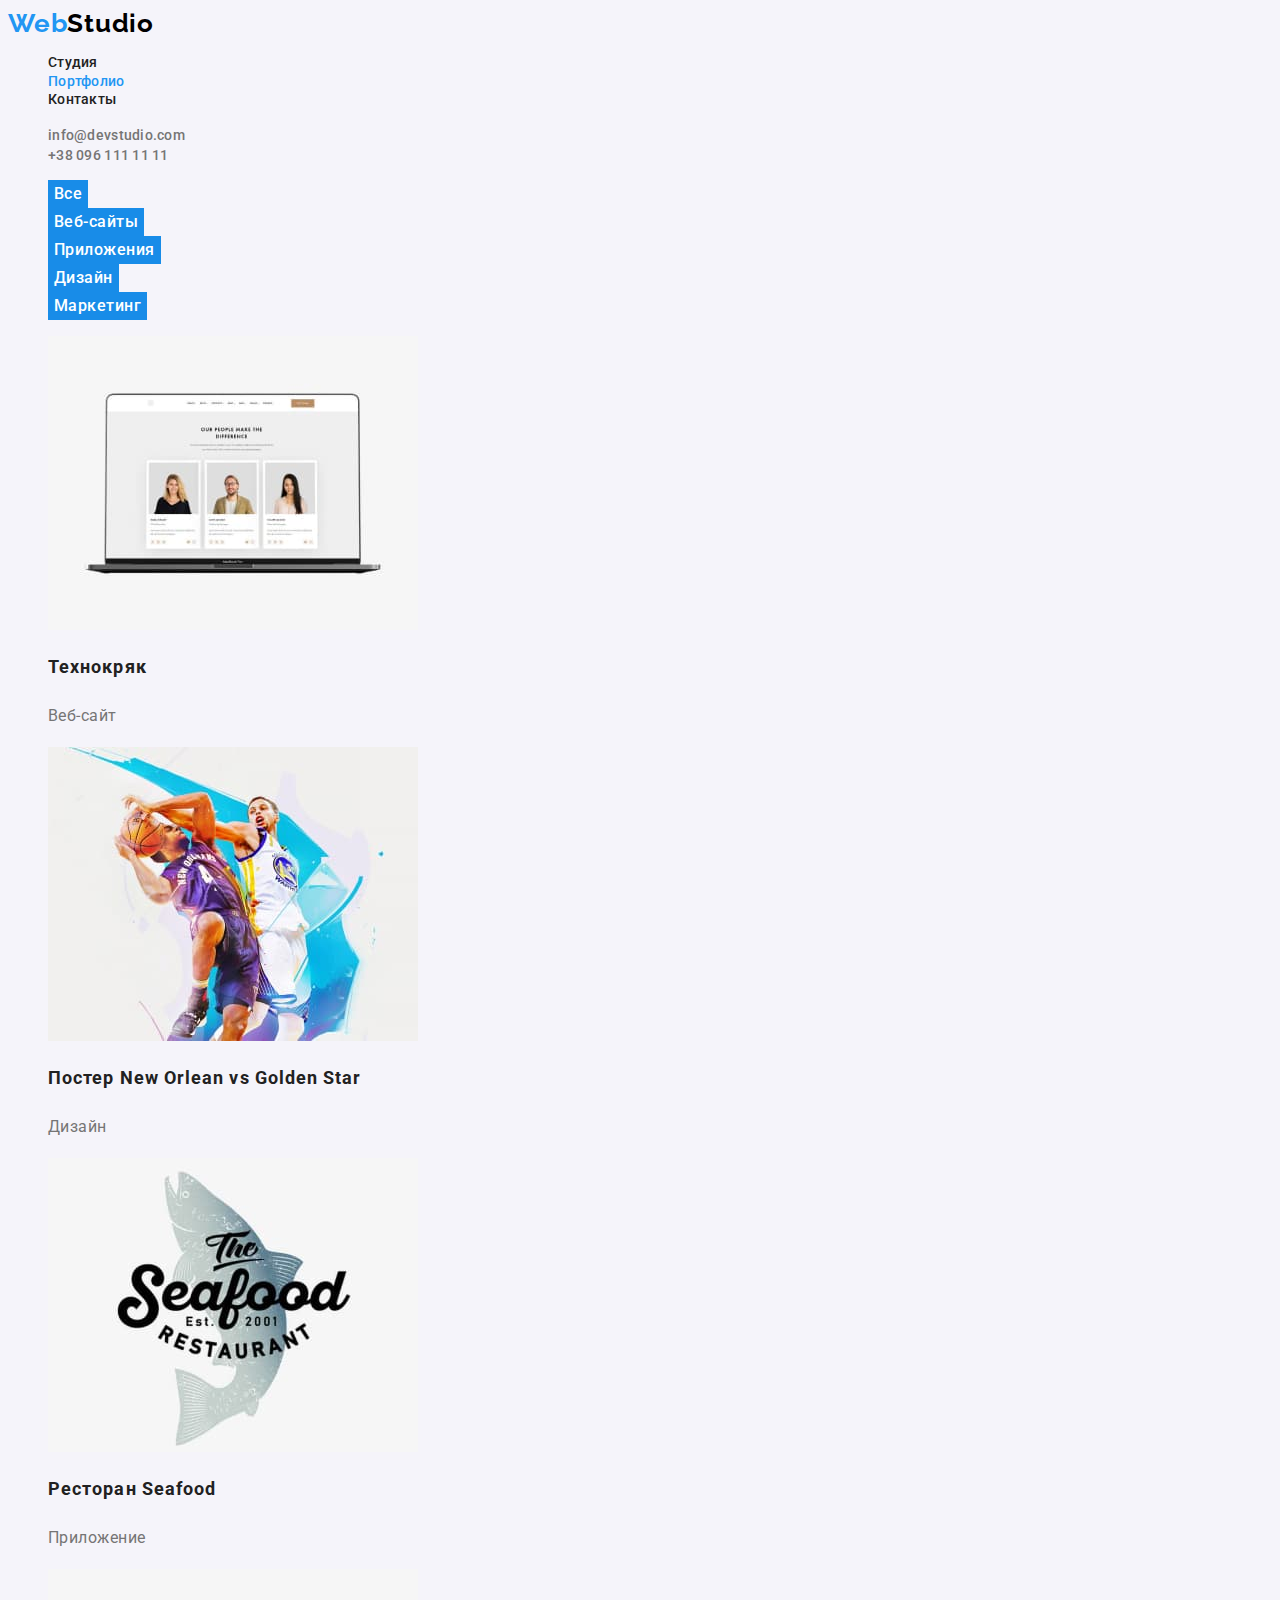
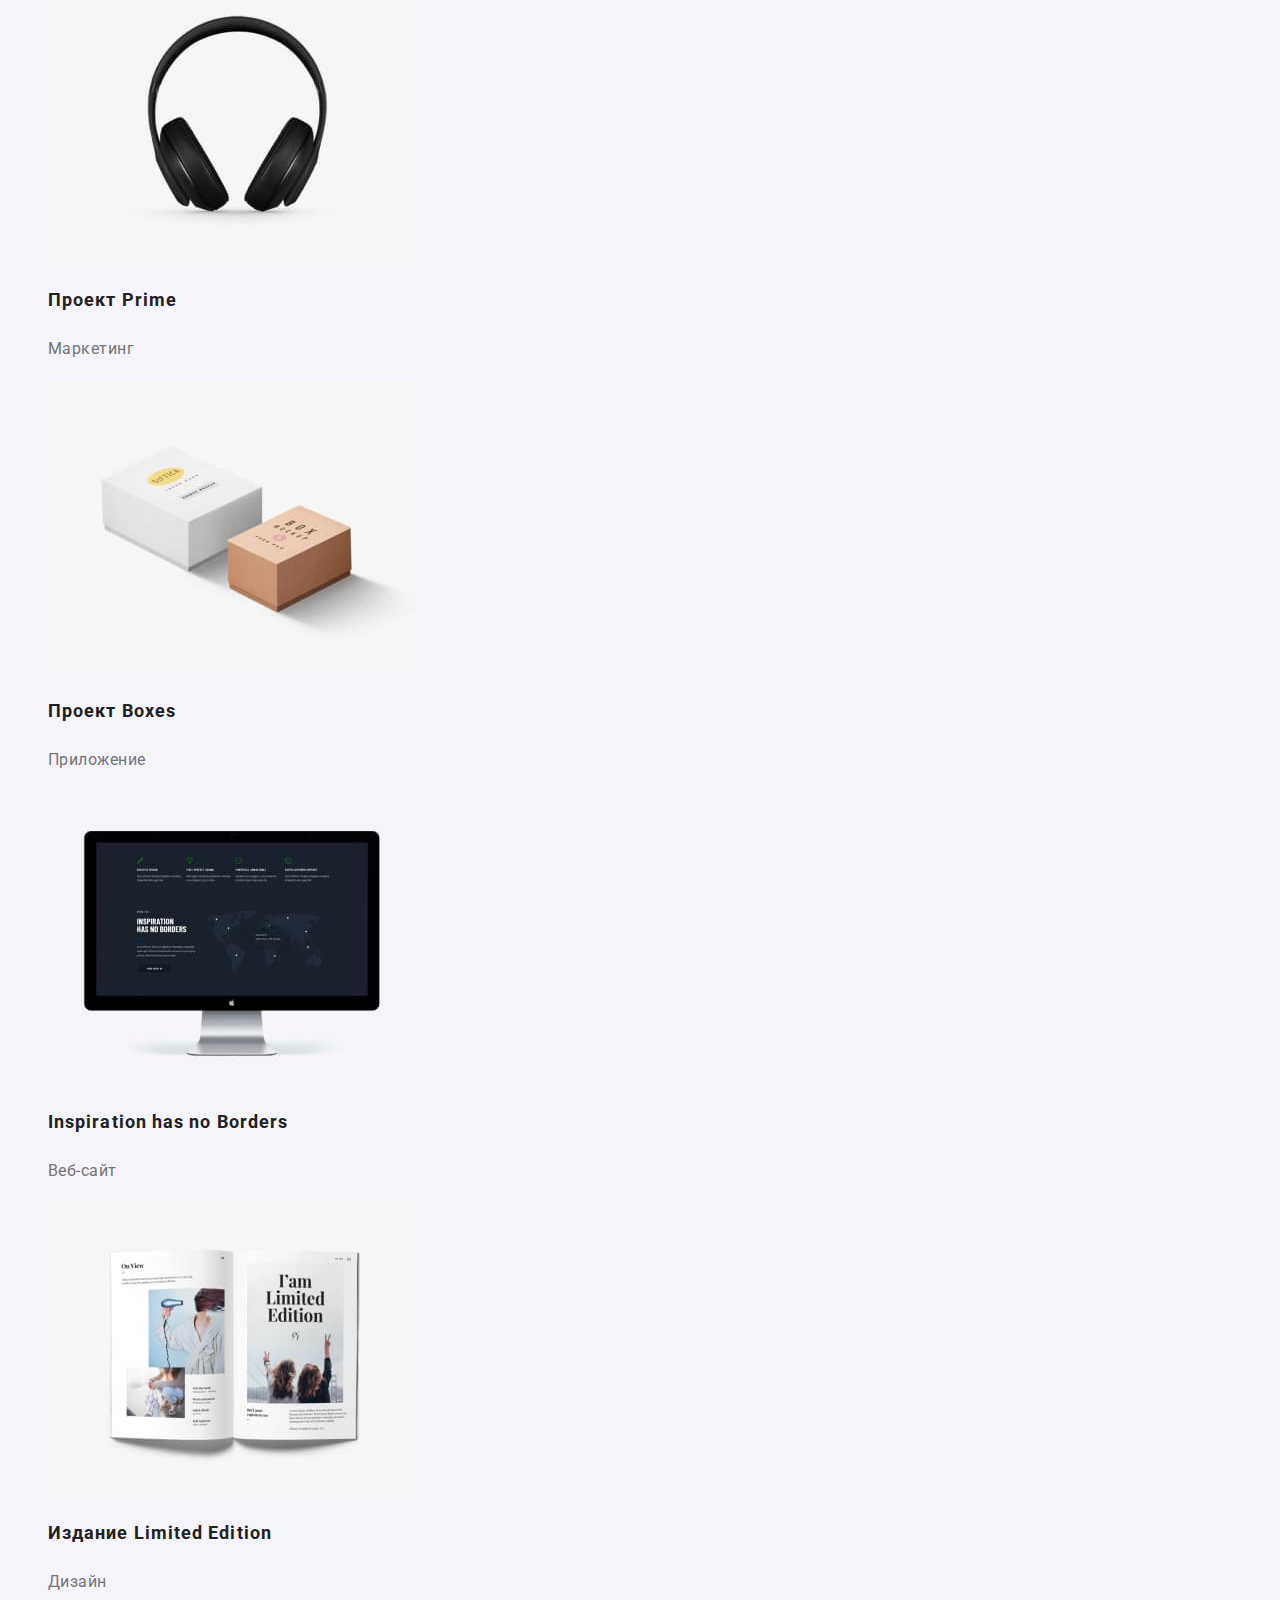
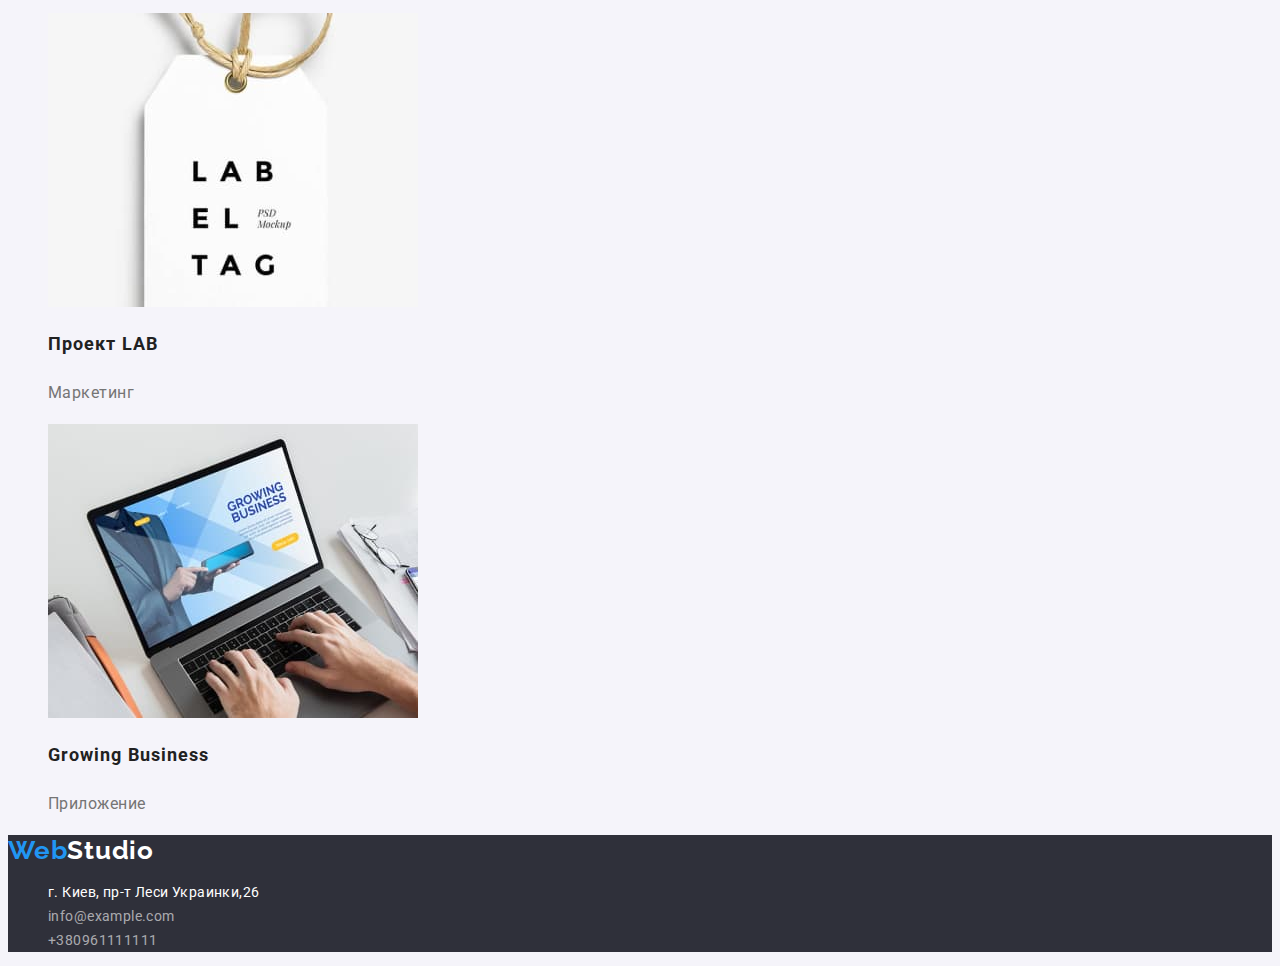
==== commit d4efeda6: "2" ====
--- a/portfolio.html
+++ b/portfolio.html
@@ -34,29 +34,20 @@
           <li>
             <button type="button" class="btn-small">Все</button>
           </li>
-        </ul>
-        <ul class="button list">
           <li>
-            <button type="button">Веб-сайты</button>
+            <button type="button" class="btn-small">Веб-сайты</button>
+          </li>
+          <li>
+            <button type="button" class="btn-small">Приложения</button>
+          </li>
+          <li>
+            <button type="button" class="btn-small">Дизайн</button>
+          </li>
+          <li>
+            <button type="button" class="btn-small">Маркетинг</button>
           </li>
         </ul>
-        <ul class="button list">
-          <li>
-            <button type="button">Приложения</button>
-          </li>
-        </ul>
-        <ul class="button list">
-          <li>
-            <button type="button">Дизайн</button>
-          </li>
-        </ul>
-        <ul class="button list">
-          <li>
-            <button type="button">Маркетинг</button>
-          </li>
-        </ul>
-      </section>
-      <section>
+
         <ul>
           <li class="content list">
             <a href class="link">
--- a/css/styles.css
+++ b/css/styles.css
@@ -1,7 +1,7 @@
 :root {
   /* fonts */
-  --main-font: 'Raleway', sans-serif;
-  --secondary-font: 'Roboto', sans-serif;
+  --main-font: 'Roboto', sans-serif;
+  --secondary-font: 'Raleway', sans-serif;
 
   /* text colors */
   --primary-color: #212121;
@@ -15,7 +15,7 @@
 
 .body {
   font-family: var(--main-font);
-  background: #e5e5e5;
+  background: #f5f4fa;
   color: var(--primary-color);
 }
 
@@ -28,7 +28,6 @@
 }
 
 .header-link {
-  font-style: normal;
   font-weight: 500;
   font-size: 14px;
   line-height: calc(16 / 12);
@@ -49,7 +48,6 @@
 
 .header-link-current,
 .header-link-current {
-  font-style: normal;
   font-weight: 500;
   font-size: 14px;
   line-height: 16px;
@@ -89,7 +87,7 @@
 }
 
 /* section */
-.grey-style {
+.grey-style-text {
   font-weight: 900;
   font-size: 44px;
   line-height: 60px;
@@ -98,17 +96,29 @@
   text-transform: uppercase;
   color: var(--text-color);
 }
+
+.grey-style {
+  font-weight: 700;
+  font-size: 16px;
+  line-height: 30px;
+  text-align: center;
+  letter-spacing: 0.06em;
+  text-transform: uppercase;
+  color: var(--text-color);
+  background-color: var(--bg-cl);
+}
+
 .btn:hover,
 .btn:focus {
+  background-color: #188ce8;
+  color: var(--text-color);
+}
+.btn:active {
   background-color: var(--accent-color);
-  color: var(--text-color);
-}
-.btn:active {
-  background-color: #188ce8;
-}
+}
+
 .btn {
   font-family: inherit;
-  font-style: normal;
   font-weight: 700;
   font-size: 16px;
   line-height: 30px;
@@ -127,8 +137,6 @@
 }
 
 .content-tx {
-  font-family: 'Roboto';
-  font-style: normal;
   font-weight: 400;
   font-size: 14px;
   line-height: 24px;
@@ -136,8 +144,6 @@
   color: var(--secondary-color);
 }
 .content-tl-second {
-  font-family: 'Roboto';
-  font-style: normal;
   font-weight: 700;
   font-size: 36px;
   line-height: 42px;
@@ -146,28 +152,22 @@
   color: var(--primary-color);
 }
 
-.button:active {
-  color: var(--text-color);
-  font-weight: 500;
-  font-size: 16px;
-  line-height: 26px;
-  text-align: center;
-  letter-spacing: 0.03em;
-}
 .button-one:active {
   color: var(--text-color);
 }
-
 .button {
   border: none;
-  background: #f5f4fa;
 }
 
 /* section */
 .btn-small:hover,
 .btn-small:focus {
+  background-color: #188ce8;
+  color: var(--text-color);
+}
+
+.btn-small:active {
   background-color: var(--accent-color);
-  color: var(--text-color);
 }
 .btn-small {
   font-family: inherit;
@@ -180,13 +180,10 @@
   border: none;
   text-align: center;
   letter-spacing: 0.03em;
-
   color: #ffffff;
 }
 
 .content-title {
-  font-family: 'Roboto';
-  font-style: normal;
   font-weight: 700;
   font-size: 18px;
   line-height: 36px;
@@ -194,8 +191,6 @@
   color: var(--primary-color);
 }
 .content-text {
-  font-family: 'Roboto';
-  font-style: normal;
   font-weight: 400;
   font-size: 16px;
   line-height: 30px;
@@ -203,8 +198,6 @@
   color: var(--secondary-color);
 }
 .content-tl-thre {
-  font-family: 'Roboto';
-  font-style: normal;
   font-weight: 500;
   font-size: 16px;
   line-height: 19px;
